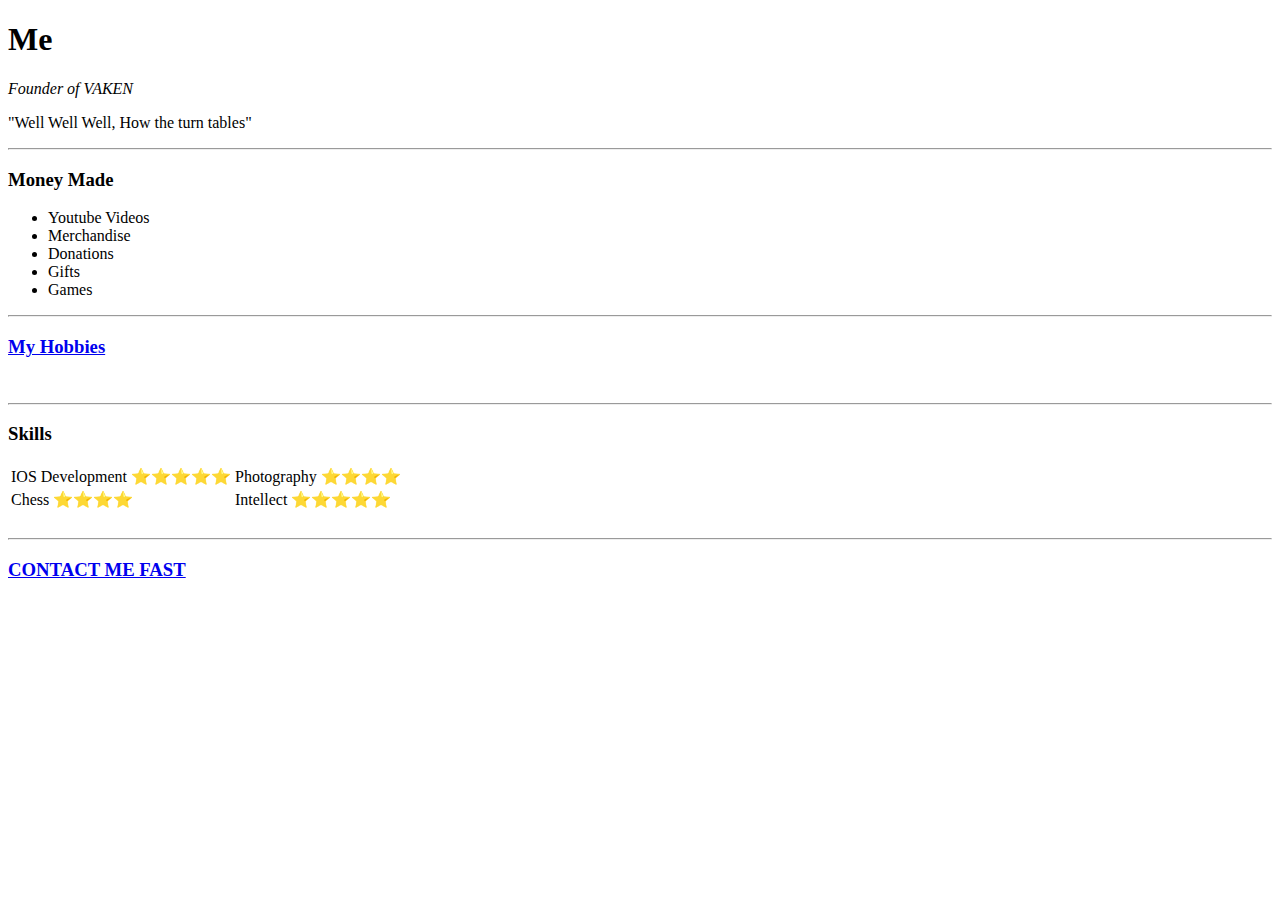
==== index.html @ ec351b08 "Add files via upload" ====
<!DOCTYPE html>
<html lang="en" dir="ltr">

<head>
  <meta charset="utf-8">
  <title>MY PERSONAL SITE</title>
</head>

<body>
  <h1>Me</h1>
  <p><em>Founder of VAKEN</em></p>
  <p>
    "Well Well Well, How the turn tables"
  </p>
  <hr />
  <h3>Money Made</h3>
  <ul>
    <li>Youtube Videos</li>
    <li>Merchandise</li>
    <li>Donations</li>
    <li>Gifts</li>
    <li>Games</li>
  </ul>
  <hr>
<h3><a href="Hobbies.html">My Hobbies</a></h3>
<br>
<hr>

<h3>Skills</h3>

<table>
  <tr>
    <td>IOS Development ⭐⭐⭐⭐⭐</td>
    <td>
       Photography ⭐⭐⭐⭐
    </td>
  </tr>
  <tr>
    <td>Chess ⭐⭐⭐⭐</td>
    <td>Intellect ⭐⭐⭐⭐⭐</td>
  </tr>
</table>
<br>
<hr>
<h3><a href="contact.html">CONTACT ME FAST</a></h3>
</body>
</html>
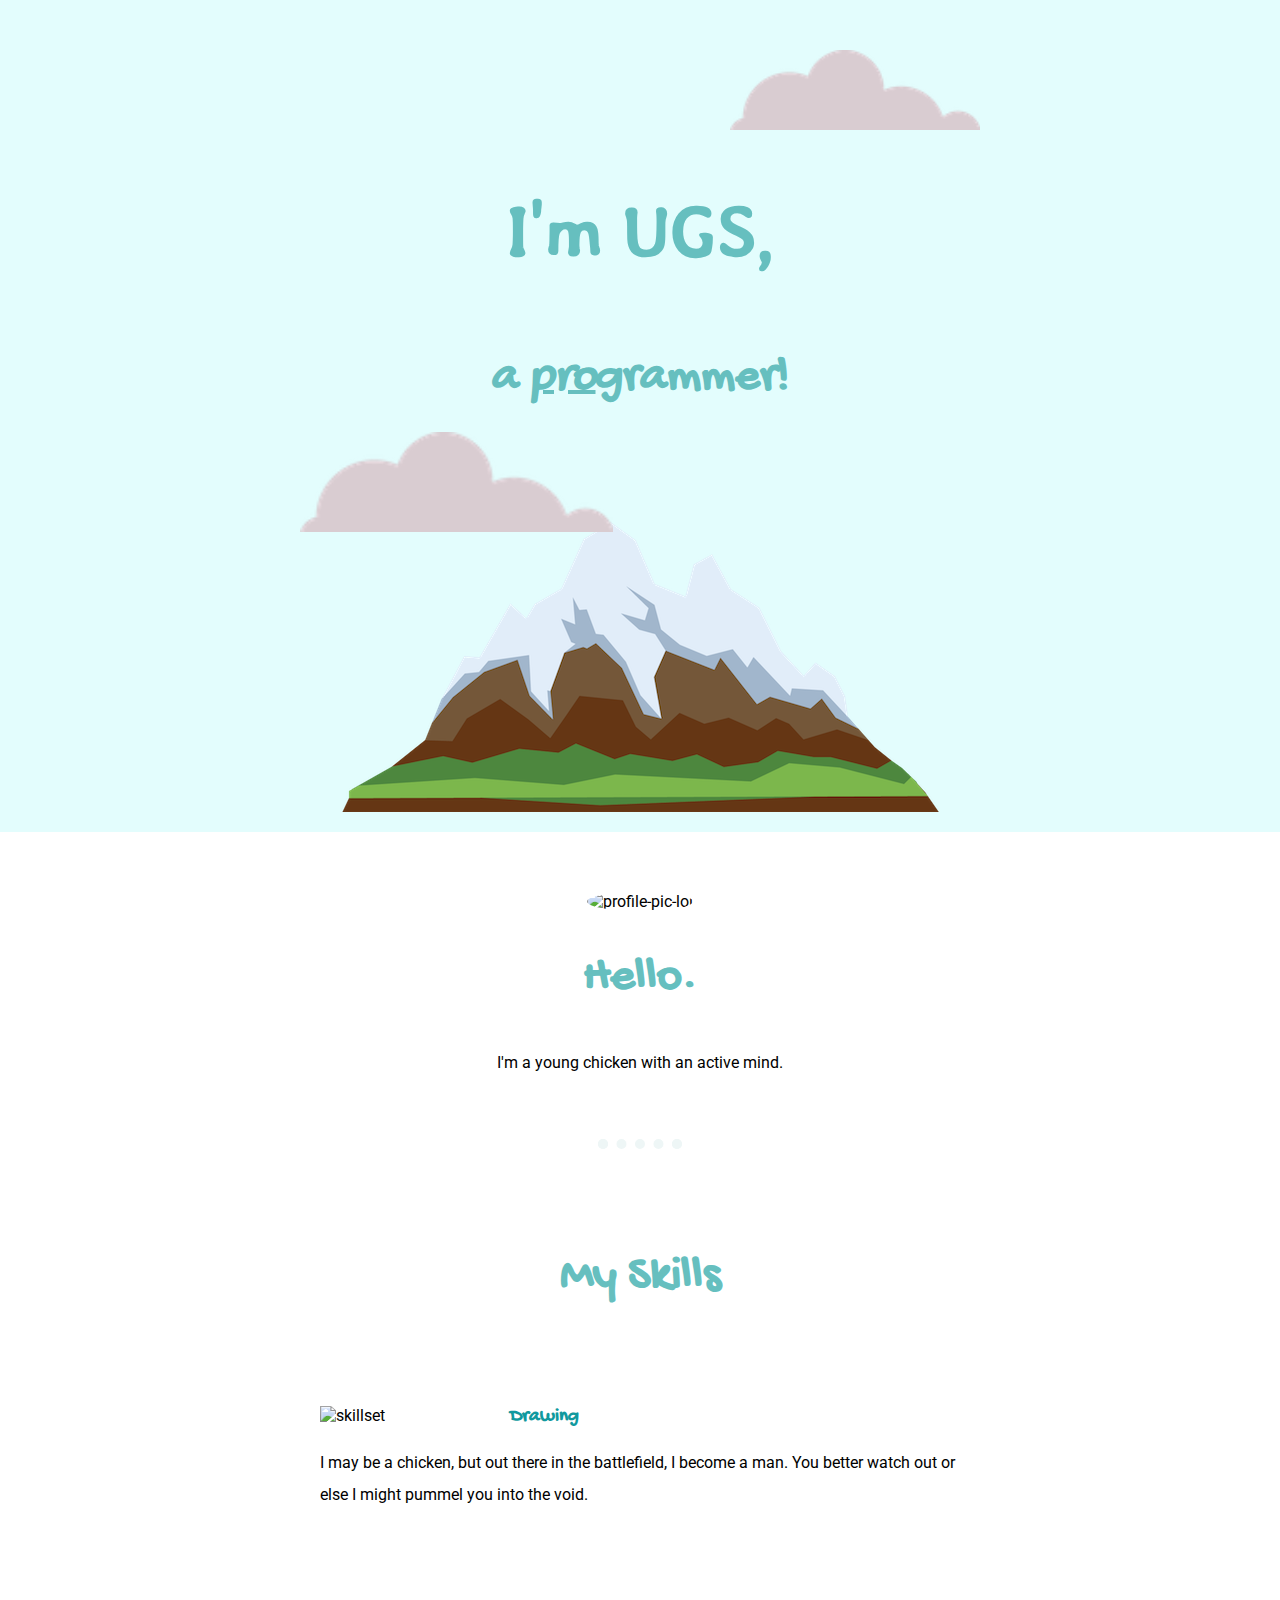
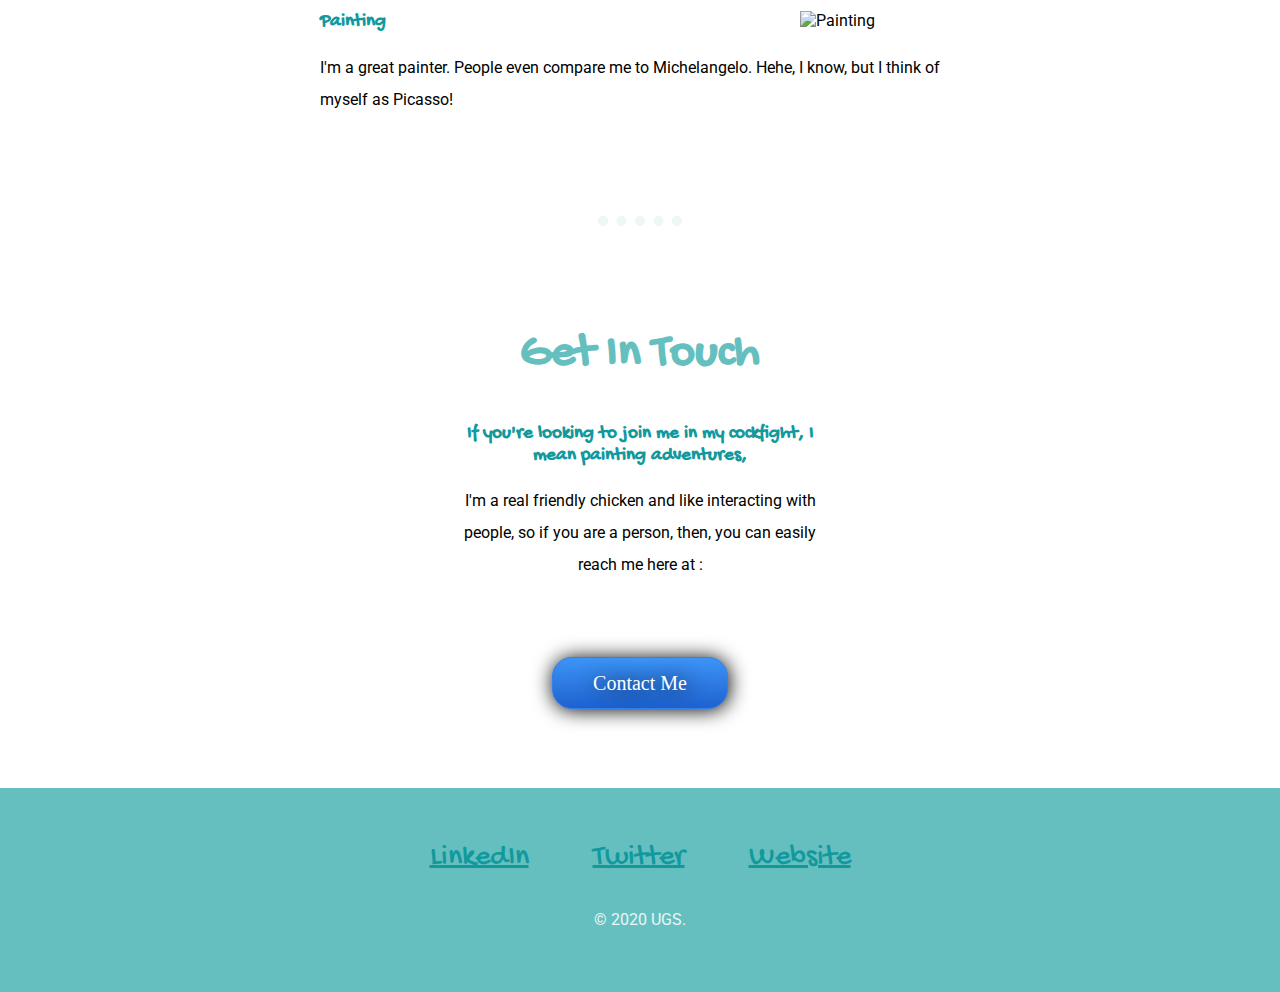
==== commit 04c4b73c: "Add files via upload" ====
--- a/index.html
+++ b/index.html
@@ -3,45 +3,62 @@
 
 <head>
   <meta charset="utf-8">
-  <title>MY PERSONAL SITE</title>
+  <title>UGS</title>
+  <link rel="stylesheet" href="css/styles.css">
+  <link rel="icon" href="favicon.ico">
+  <link rel="preconnect" href="https://fonts.gstatic.com">
+  <link href="https://fonts.googleapis.com/css2?family=Stylish&display=swap" rel="stylesheet">
+  <link href="https://fonts.googleapis.com/css2?family=Gochi+Hand&family=Montserrat:wght@300&family=Trocchi&display=swap" rel="stylesheet">
+  <link href="https://fonts.googleapis.com/css2?family=Roboto&display=swap" rel="stylesheet">
 </head>
 
 <body>
-  <h1>Me</h1>
-  <p><em>Founder of VAKEN</em></p>
-  <p>
-    "Well Well Well, How the turn tables"
-  </p>
-  <hr />
-  <h3>Money Made</h3>
-  <ul>
-    <li>Youtube Videos</li>
-    <li>Merchandise</li>
-    <li>Donations</li>
-    <li>Gifts</li>
-    <li>Games</li>
-  </ul>
-  <hr>
-<h3><a href="Hobbies.html">My Hobbies</a></h3>
-<br>
-<hr>
+  <div class="top-container">
+    <img class="top-cloud" src="images/cloud.png" alt="cloud-img">
+    <h1> I'm UGS,</h1>
+    <h2>a <span><u><em>pro</em></u></span>grammer!</p>
+    <img class="bottom-cloud" src="images/cloud.png" alt="cloud-img">
+    <img src="images/mountain.png" alt="cloud-img">
+  </div>
+  <div class="middle-container">
 
-<h3>Skills</h3>
+    <div class="profile">
+      <img style = "margin-top:20px;border-radius:100%; height:200px; width:200px; "  src="https://images.unsplash.com/photo-1462027076063-1ceabb252dbd?ixlib=rb-1.2.1&ixid=MXwxMjA3fDB8MHxzZWFyY2h8NTB8fHByb2ZpbGV8ZW58MHx8MHw%3D&auto=format&fit=crop&w=600&q=60" alt="profile-pic-lol">
+      <h2>Hello.</h2>
+      <p>I'm a young chicken with an active mind.</p>
+    </div>
+    <hr>
+    <div class="skills">
+      <h2>My Skills</h2>
+      <div class="skill-row">
+        <img class="Drawing"  src="https://images.unsplash.com/photo-1539795845756-4fadad2905ec?ixlib=rb-1.2.1&ixid=MXwxMjA3fDB8MHxzZWFyY2h8NzB8fHNraWxsc3xlbnwwfHwwfA%3D%3D&auto=format&fit=crop&w=600&q=60" alt="skillset">
+        <h3>Drawing</h3>
+        <p>I may be a chicken, but out there in the battlefield, I become a man. You better watch out or else I might pummel you into the void.</p>
+      </div>
+      <div class="skill-row">
+        <img class ="Painting"  src="https://images.unsplash.com/photo-1604649418977-675d4b6320e6?ixlib=rb-1.2.1&ixid=MXwxMjA3fDB8MHxzZWFyY2h8MTB8fHBhaW50YnJ1c2h8ZW58MHx8MHw%3D&auto=format&fit=crop&w=600&q=60" alt="Painting">
+        <h3>Painting</h3>
+        <p>I'm a great painter. People even compare me to Michelangelo. Hehe, I know, but I think of myself as Picasso!</p>
+      </div>
+    </div>
+    <hr>
+    <div class="contact-me">
+      <h2>Get In Touch</h2>
+      <h3>If you're looking to join me in my cockfight, I mean painting adventures,</h3>
+      <p>I'm a real friendly chicken and like interacting with people, so if you are a person, then, you can easily reach me here at : </p>
+      <a href="#" class="BUTTON_MOX">Contact Me</a>
+      <br><br>
+    </div>
+  </div>
 
-<table>
-  <tr>
-    <td>IOS Development ⭐⭐⭐⭐⭐</td>
-    <td>
-       Photography ⭐⭐⭐⭐
-    </td>
-  </tr>
-  <tr>
-    <td>Chess ⭐⭐⭐⭐</td>
-    <td>Intellect ⭐⭐⭐⭐⭐</td>
-  </tr>
-</table>
-<br>
-<hr>
-<h3><a href="contact.html">CONTACT ME FAST</a></h3>
+
+  <div class="bottom-container">
+    <a class="footer-link" href="https://www.linkedin.com/">LinkedIn</a>
+    <a class="footer-link" href="https://twitter.com/">Twitter</a>
+    <a class="footer-link" href="https://www.appbrewery.co/">Website</a>
+    <p style ="color:#eaf6f6">© 2020 UGS.</p>
+  </div>
+
 </body>
+
 </html>
--- a/css/styles.css
+++ b/css/styles.css
@@ -0,0 +1,133 @@
+h1 {
+
+  margin:50px auto 10px auto;
+  font-family: 'Stylish', serif;
+  font-size: 500%;
+  color:#66BFBF;
+  line-height: 2;
+}
+
+h2 {
+  font-family: 'Gochi Hand', cursive;
+  font-size: 300%;
+  color:#66BFBF;
+
+}
+h3,a{
+  font-family: 'Gochi Hand', cursive;
+  color:#11999E;
+}
+.footer-link
+{
+  font-size:30px;
+  margin: auto 30px auto 30px;
+}
+body {
+  margin: 0;
+  text-align: center;
+  font-family: 'Roboto', sans-serif;
+  color:black;
+}
+p,a
+{
+  line-height: 2;
+}
+.top-container {
+  background-color:#e3fdfd;
+  position: relative;
+  padding-top: 100px;
+}
+hr{
+  border:dotted;
+  border-top:0;
+  border-width:10px;
+  color:#eef6f6;
+  width:5%;
+  margin : 60px auto 100px auto;
+}
+
+.skill-row
+{
+  width:50%;
+  margin:100px auto 100px auto;
+  text-align: left;
+}
+.Drawing
+{
+  width:25%;
+  height:100%;
+  float:left;
+  margin-right: 30px;
+}
+.Painting{
+  width:25%;
+  height:100%;
+  margin-left: 30px;
+  float:right;
+}
+.bottom-cloud {
+  position: absolute;
+  bottom: 300px;
+  left: 300px;
+  height: 100px;
+}
+
+.top-cloud {
+  position: absolute;
+  right: 300px;
+  top: 50px;
+  height: 80px;
+}
+.BUTTON_MOX {
+   background: #3D94F6;
+   background-image: -webkit-linear-gradient(top, #3D94F6, #1E62D0);
+   background-image: -moz-linear-gradient(top, #3D94F6, #1E62D0);
+   background-image: -ms-linear-gradient(top, #3D94F6, #1E62D0);
+   background-image: -o-linear-gradient(top, #3D94F6, #1E62D0);
+   background-image: -webkit-gradient(to bottom, #3D94F6, #1E62D0);
+   -webkit-border-radius: 20px;
+   -moz-border-radius: 20px;
+   border-radius: 20px;
+   color: #FFFFFF;
+   font-family: Open Sans;
+   font-size: 20px;
+   font-weight: 100;
+   padding: 5px 40px 5px 40px;
+   margin:60px auto 60px auto;
+   -webkit-box-shadow: 1px 1px 20px 0 #000000;
+   -moz-box-shadow: 1px 1px 20px 0 #000000;
+   box-shadow: 1px 1px 20px 0 #000000;
+   text-shadow: 1px 1px 20px #000000;
+   border: solid #337FED 1px;
+   text-decoration: none;
+   display: inline-block;
+   cursor: pointer;
+   text-align: center;
+}
+
+.BUTTON_MOX:hover {
+   border: solid #337FED 1px;
+   background: #1E62D0;
+   background-image: -webkit-linear-gradient(top, #1E62D0, #3D94F6);
+   background-image: -moz-linear-gradient(top, #1E62D0, #3D94F6);
+   background-image: -ms-linear-gradient(top, #1E62D0, #3D94F6);
+   background-image: -o-linear-gradient(top, #1E62D0, #3D94F6);
+   background-image: -webkit-gradient(to bottom, #1E62D0, #3D94F6);
+   -webkit-border-radius: 20px;
+   -moz-border-radius: 20px;
+   border-radius: 20px;
+   text-decoration: none;
+}
+.bottom-container
+{
+  background-color:#66bfbf;
+  padding:40px;
+}
+.contact-me
+{
+  width:30%;
+  margin:auto;
+}
+a:hover{
+  color:#EEEEEE;
+}
